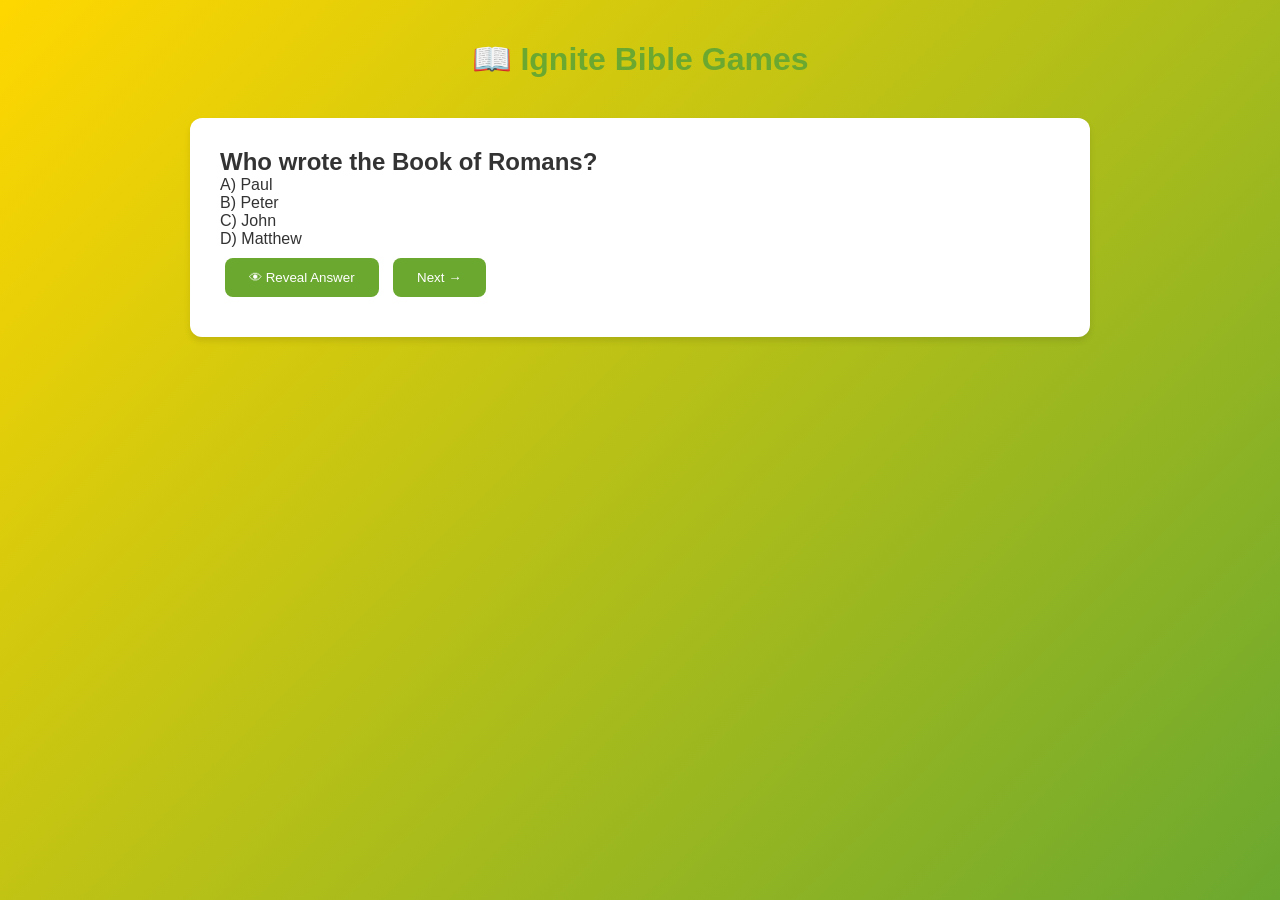
==== index.html @ 859d8d90 "Initial commit: bible games template" ====
<!DOCTYPE html>
<html lang="en">
<head>
  <meta charset="UTF-8">
  <meta name="viewport" content="width=device-width, initial-scale=1.0">
  <title>Ignite Bible Games</title>
  <style>
    * { margin: 0; padding: 0; box-sizing: border-box; }
    body { 
      font-family: 'DM Sans', sans-serif; 
      background: linear-gradient(135deg, #FFD700, #6BA82F);
      color: #333;
      min-height: 100vh;
      padding: 40px 20px;
    }
    .container { max-width: 900px; margin: 0 auto; }
    .card {
      background: white;
      padding: 30px;
      border-radius: 12px;
      box-shadow: 0 4px 6px rgba(0,0,0,0.1);
      margin-bottom: 20px;
    }
    h1 { color: #6BA82F; margin-bottom: 40px; text-align: center; }
    .scripture { 
      background: #FFF9E6; 
      border-left: 4px solid #FFD700; 
      padding: 20px;
      margin: 20px 0;
      border-radius: 4px;
      font-style: italic;
    }
    button {
      background: #6BA82F;
      color: white;
      border: none;
      padding: 12px 24px;
      border-radius: 8px;
      cursor: pointer;
      margin: 10px 5px;
    }
    button:hover { background: #5a9724; }
  </style>
</head>
<body>
  <div class="container">
    <h1>📖 Ignite Bible Games</h1>
    <div id="game"></div>
  </div>

  <script src="quizData.js"></script>
  <script>
    let currentQ = 0;
    let answerRevealed = false;

    function renderQuestion() {
      const q = BIBLE_REPOSITORY[0].questions[currentQ];
      const game = document.getElementById('game');
      
      game.innerHTML = `
        <div class="card">
          <h2>${q.q}</h2>
          ${q.options ? `
            <div>
              ${q.options.map((opt, i) => `<p>${String.fromCharCode(65+i)}) ${opt}</p>`).join('')}
            </div>
          ` : ''}
          <button onclick="toggleAnswer()">👁 Reveal Answer</button>
          ${answerRevealed ? `
            <div class="card" style="background: #F5F5F5;">
              <strong>Answer:</strong> ${q.answer}
              <div class="scripture">${q.scripture}</div>
              <p><strong>💬 Spark:</strong> ${q.spark}</p>
            </div>
          ` : ''}
          <button onclick="nextQuestion()">Next →</button>
        </div>
      `;
    }

    function toggleAnswer() {
      answerRevealed = !answerRevealed;
      renderQuestion();
    }

    function nextQuestion() {
      if (currentQ < BIBLE_REPOSITORY[0].questions.length - 1) {
        currentQ++;
        answerRevealed = false;
        renderQuestion();
      } else {
        alert('Game complete!');
      }
    }

    renderQuestion();
  </script>
</body>
</html>
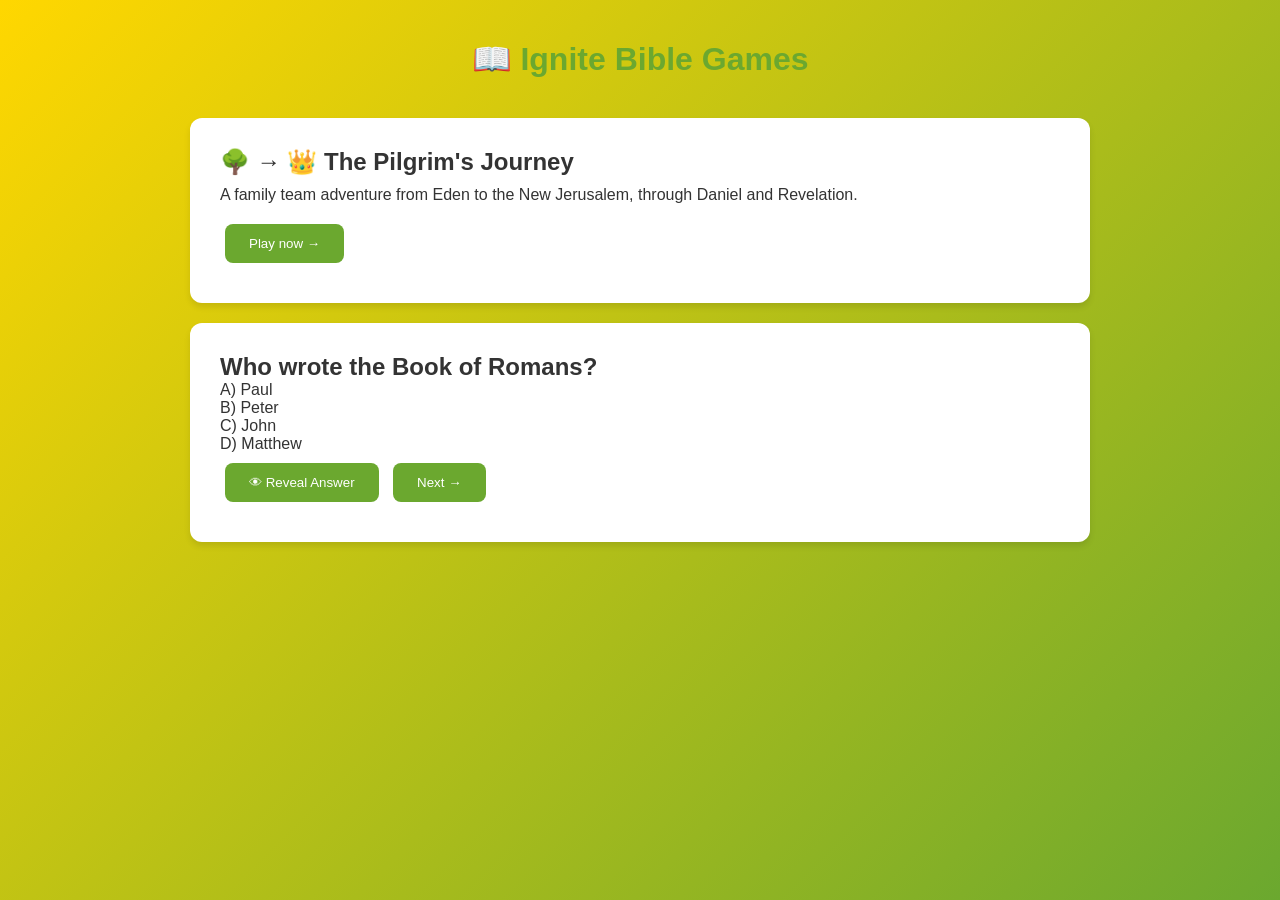
==== commit fb607252: "Add The Pilgrim's Journey: cooperative family Bible campaign game Nine-chapter journey from Eden to " ====
--- a/index.html
+++ b/index.html
@@ -45,6 +45,11 @@
 <body>
   <div class="container">
     <h1>📖 Ignite Bible Games</h1>
+    <div class="card">
+      <h2>🌳 → 👑 The Pilgrim's Journey</h2>
+      <p style="margin: 10px 0;">A family team adventure from Eden to the New Jerusalem, through Daniel and Revelation.</p>
+      <a href="pilgrims-journey/index.html"><button>Play now →</button></a>
+    </div>
     <div id="game"></div>
   </div>
 
